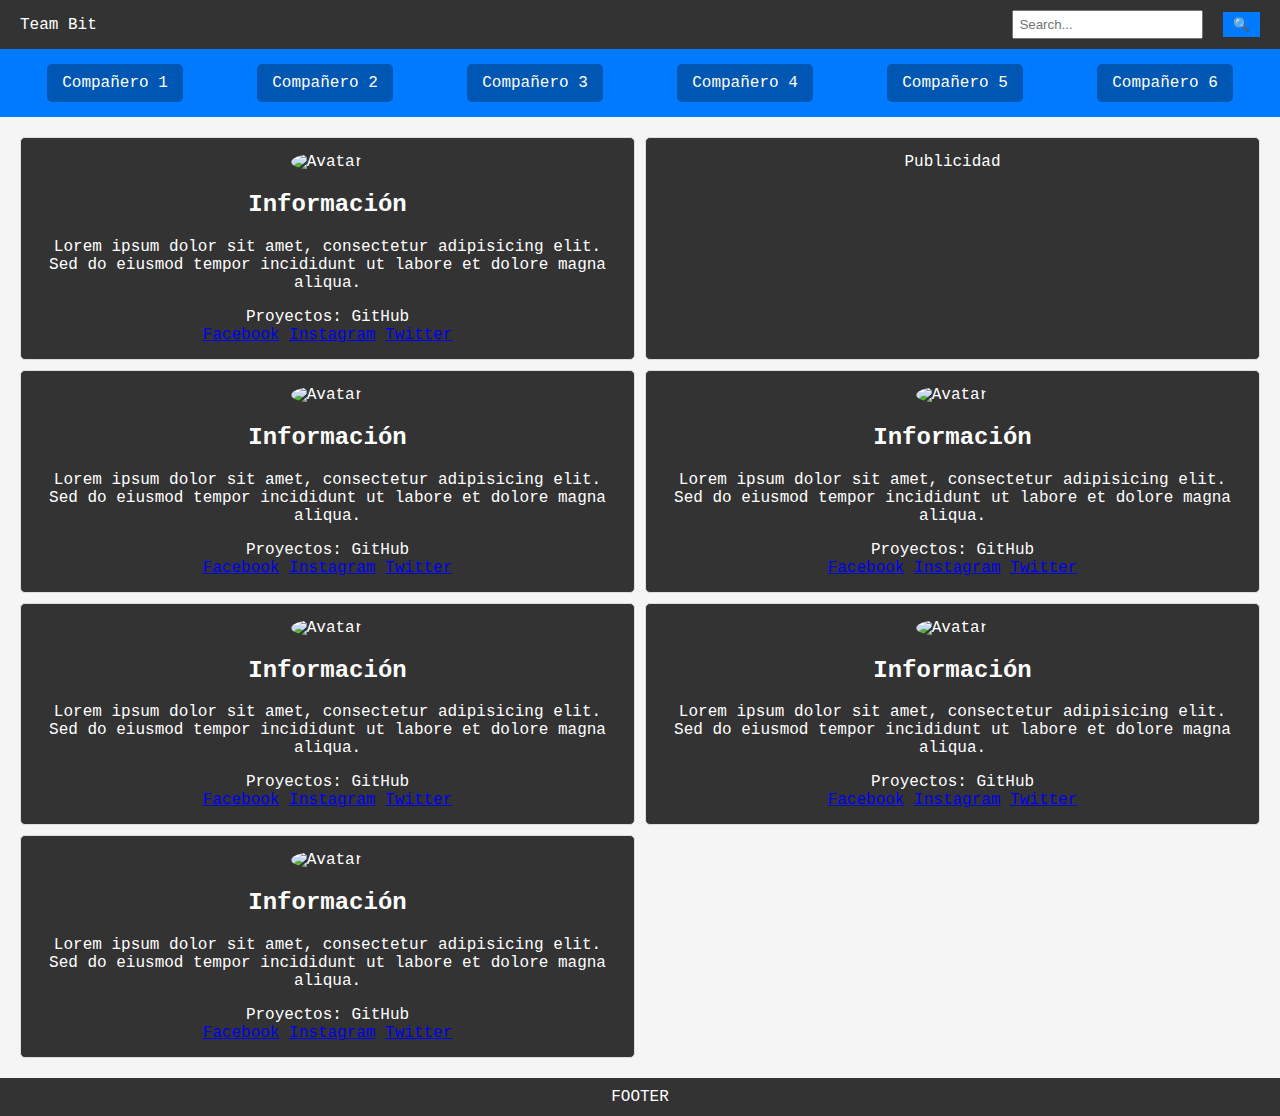
==== index.html @ 8e9f09e1 "Actualizacion estructura sitio web" ====
<!DOCTYPE html>
<html lang="en">
  <head>
    <meta charset="UTF-8" />
    <meta name="viewport" content="width=device-width, initial-scale=1.0" />
    <title>Team Bit</title>
    <link rel="stylesheet" href="./css/styles.css" />
  </head>
  <body>
    <header>
      <div class="logo">Team Bit</div>
      <div class="search-bar">
        <input type="text" placeholder="Search..." />
        <button class="icon">🔍</button>
      </div>
    </header>

    <nav class="menu">
      <ul>
        <li><a href="#comp1">Compañero 1</a></li>
        <li><a href="#comp2">Compañero 2</a></li>
        <li><a href="#comp3">Compañero 3</a></li>
        <li><a href="#comp4">Compañero 4</a></li>
        <li><a href="#comp5">Compañero 5</a></li>
        <li><a href="#comp6">Compañero 6</a></li>
      </ul>
    </nav>

    <main>
      <section class="content">
        <div class="card info1">
          <img
            src="https://via.placeholder.com/100"
            alt="Avatar"
            class="avatar"
          />
          <div class="details">
            <h2>Información</h2>
            <p>
              Lorem ipsum dolor sit amet, consectetur adipisicing elit. Sed do
              eiusmod tempor incididunt ut labore et dolore magna aliqua.
            </p>
            <div class="project">Proyectos: GitHub</div>
            <div class="social-media">
              <a href="#">Facebook</a>
              <a href="#">Instagram</a>
              <a href="#">Twitter</a>
            </div>
          </div>
        </div>
        <div class="card ads">Publicidad</div>
        <div class="card info1">
          <img
            src="https://via.placeholder.com/100"
            alt="Avatar"
            class="avatar"
          />
          <div class="details">
            <h2>Información</h2>
            <p>
              Lorem ipsum dolor sit amet, consectetur adipisicing elit. Sed do
              eiusmod tempor incididunt ut labore et dolore magna aliqua.
            </p>
            <div class="project">Proyectos: GitHub</div>
            <div class="social-media">
              <a href="#">Facebook</a>
              <a href="#">Instagram</a>
              <a href="#">Twitter</a>
            </div>
          </div>
        </div>
        <div class="card info1">
          <img
            src="https://via.placeholder.com/100"
            alt="Avatar"
            class="avatar"
          />
          <div class="details">
            <h2>Información</h2>
            <p>
              Lorem ipsum dolor sit amet, consectetur adipisicing elit. Sed do
              eiusmod tempor incididunt ut labore et dolore magna aliqua.
            </p>
            <div class="project">Proyectos: GitHub</div>
            <div class="social-media">
              <a href="#">Facebook</a>
              <a href="#">Instagram</a>
              <a href="#">Twitter</a>
            </div>
          </div>
        </div>
        <div class="card info1">
          <img
            src="https://via.placeholder.com/100"
            alt="Avatar"
            class="avatar"
          />
          <div class="details">
            <h2>Información</h2>
            <p>
              Lorem ipsum dolor sit amet, consectetur adipisicing elit. Sed do
              eiusmod tempor incididunt ut labore et dolore magna aliqua.
            </p>
            <div class="project">Proyectos: GitHub</div>
            <div class="social-media">
              <a href="#">Facebook</a>
              <a href="#">Instagram</a>
              <a href="#">Twitter</a>
            </div>
          </div>
        </div>
        <div class="card info1">
          <img
            src="https://via.placeholder.com/100"
            alt="Avatar"
            class="avatar"
          />
          <div class="details">
            <h2>Información</h2>
            <p>
              Lorem ipsum dolor sit amet, consectetur adipisicing elit. Sed do
              eiusmod tempor incididunt ut labore et dolore magna aliqua.
            </p>
            <div class="project">Proyectos: GitHub</div>
            <div class="social-media">
              <a href="#">Facebook</a>
              <a href="#">Instagram</a>
              <a href="#">Twitter</a>
            </div>
          </div>
        </div>
        <div class="card info1">
          <img
            src="https://via.placeholder.com/100"
            alt="Avatar"
            class="avatar"
          />
          <div class="details">
            <h2>Información</h2>
            <p>
              Lorem ipsum dolor sit amet, consectetur adipisicing elit. Sed do
              eiusmod tempor incididunt ut labore et dolore magna aliqua.
            </p>
            <div class="project">Proyectos: GitHub</div>
            <div class="social-media">
              <a href="#">Facebook</a>
              <a href="#">Instagram</a>
              <a href="#">Twitter</a>
            </div>
          </div>
        </div>
      </section>
    </main>

    <footer>FOOTER</footer>
  </body>
</html>
---- css/styles.css ----
body {
  margin: 0;
  font-family: "Courier New", monospace;
  background-color: #f5f5f5;
  box-sizing: border-box;
}

header {
  display: flex;
  justify-content: space-between;
  align-items: center;
  padding: 10px 20px;
  background-color: #333;
  color: white;
}

header .search-bar input {
  padding: 5px;
  margin-right: 10px;
}

header .search-bar .icon {
  background-color: #007bff;
  color: white;
  border: none;
  padding: 5px 10px;
  cursor: pointer;
}

/* Menu Styles */
.menu {
  background-color: #007bff;
  padding: 10px;
}

.menu ul {
  list-style: none;
  margin: 0;
  padding: 0;
  display: flex;
  justify-content: space-around;
  flex-wrap: wrap;
}

.menu ul li {
  margin: 5px;
}

.menu ul li a {
  text-decoration: none;
  color: white;
  padding: 10px 15px;
  display: block;
  background-color: #0056b3;
  border-radius: 5px;
  transition: background-color 0.3s ease;
}

.menu ul li a:hover {
  background-color: #003d80;
}

/* Content Styles */
.content {
  display: grid;
  grid-template-columns: repeat(2, 1fr);
  gap: 10px;
  padding: 20px;
}

.card {
  background-color: #333;
  color: white;
  border: 1px solid #ddd;
  padding: 15px;
  border-radius: 5px;
  text-align: center;
}

.avatar {
  width: 100px;
  height: 100px;
  border-radius: 50%;
}

footer {
  text-align: center;
  padding: 10px;
  background-color: #333;
  color: white;
}

/* Responsive Design */
@media (max-width: 1024px) {
  .content {
    grid-template-columns: 1fr;
  }
}

@media (max-width: 768px) {
  .content {
    grid-template-columns: 1fr;
  }

  header {
    flex-wrap: wrap;
    text-align: center;
  }
}

@media (max-width: 375px) {
  .menu ul {
    flex-direction: column;
  }

  .menu ul li a {
    width: 100%;
    text-align: center;
  }

  .content {
    grid-template-columns: 1fr;
  }
}
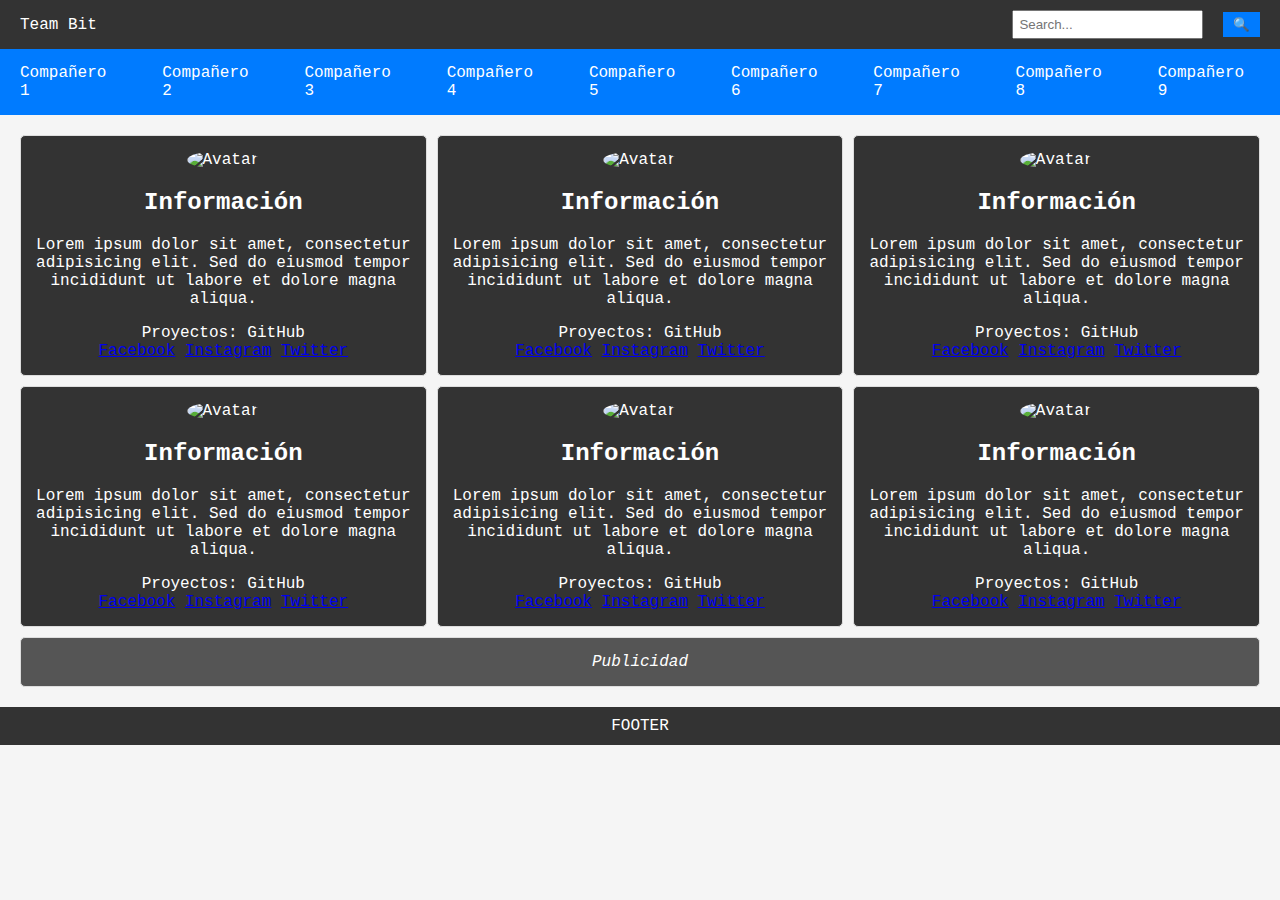
==== commit 887c950a: "cambios" ====
--- a/index.html
+++ b/index.html
@@ -23,6 +23,9 @@
         <li><a href="#comp4">Compañero 4</a></li>
         <li><a href="#comp5">Compañero 5</a></li>
         <li><a href="#comp6">Compañero 6</a></li>
+        <li><a href="#comp1">Compañero 7</a></li>
+        <li><a href="#comp2">Compañero 8</a></li>
+        <li><a href="#comp3">Compañero 9</a></li>
       </ul>
     </nav>
 
@@ -48,7 +51,7 @@
             </div>
           </div>
         </div>
-        <div class="card ads">Publicidad</div>
+
         <div class="card info1">
           <img
             src="https://via.placeholder.com/100"
@@ -149,6 +152,7 @@
             </div>
           </div>
         </div>
+        <div class="card ads">Publicidad</div>
       </section>
     </main>
 
--- a/css/styles.css
+++ b/css/styles.css
@@ -30,7 +30,9 @@
 /* Menu Styles */
 .menu {
   background-color: #007bff;
-  padding: 10px;
+  padding: 0;
+  display: flex;
+  justify-content: center;
 }
 
 .menu ul {
@@ -38,32 +40,51 @@
   margin: 0;
   padding: 0;
   display: flex;
-  justify-content: space-around;
-  flex-wrap: wrap;
 }
 
 .menu ul li {
-  margin: 5px;
+  margin: 0;
 }
 
 .menu ul li a {
   text-decoration: none;
   color: white;
-  padding: 10px 15px;
-  display: block;
-  background-color: #0056b3;
-  border-radius: 5px;
+  padding: 15px 20px;
+  display: inline-block;
   transition: background-color 0.3s ease;
 }
 
 .menu ul li a:hover {
-  background-color: #003d80;
+  background-color: #0056b3;
+}
+
+/* Responsive Menu Button */
+.menu-button {
+  display: none;
+  background-color: #007bff;
+  color: white;
+  padding: 10px 20px;
+  text-align: center;
+  border: none;
+  cursor: pointer;
+  font-size: 16px;
+}
+
+.menu-button.active + .menu {
+  display: flex;
+  flex-direction: column;
+  position: absolute;
+  top: 50px;
+  left: 0;
+  width: 100%;
+  background-color: #333;
+  z-index: 10;
 }
 
 /* Content Styles */
 .content {
   display: grid;
-  grid-template-columns: repeat(2, 1fr);
+  grid-template-columns: repeat(3, 1fr);
   gap: 10px;
   padding: 20px;
 }
@@ -75,6 +96,13 @@
   padding: 15px;
   border-radius: 5px;
   text-align: center;
+}
+
+.card.ads {
+  background-color: #555;
+  color: #fff;
+  font-style: italic;
+  grid-column: span 3;
 }
 
 .avatar {
@@ -92,33 +120,78 @@
 
 /* Responsive Design */
 @media (max-width: 1024px) {
+  header {
+    flex-wrap: wrap;
+    text-align: center;
+  }
+
   .content {
-    grid-template-columns: 1fr;
+    grid-template-columns: repeat(2, 1fr);
+    gap: 20px;
+  }
+
+  .menu {
+    flex-wrap: wrap;
+    justify-content: space-around;
   }
 }
 
 @media (max-width: 768px) {
-  .content {
-    grid-template-columns: 1fr;
+  header {
+    flex-direction: column;
+    align-items: center;
   }
 
-  header {
-    flex-wrap: wrap;
-    text-align: center;
-  }
-}
-
-@media (max-width: 375px) {
-  .menu ul {
-    flex-direction: column;
+  .menu-button {
+    display: block;
   }
 
-  .menu ul li a {
-    width: 100%;
-    text-align: center;
+  .menu {
+    display: none;
+  }
+
+  .menu-button.active + .menu {
+    display: flex;
   }
 
   .content {
     grid-template-columns: 1fr;
   }
 }
+
+@media (max-width: 375px) {
+  header {
+    flex-direction: column;
+    align-items: flex-start;
+    padding: 10px;
+  }
+
+  .menu {
+    display: none;
+  }
+
+  .menu ul {
+    flex-direction: column;
+    align-items: flex-start;
+    width: 100%;
+  }
+
+  .menu ul li {
+    width: 100%;
+  }
+
+  .menu ul li a {
+    width: 100%;
+    padding: 15px;
+    box-sizing: border-box;
+  }
+
+  .content {
+    grid-template-columns: 1fr;
+    padding: 10px;
+  }
+
+  .card {
+    width: 100%;
+  }
+}
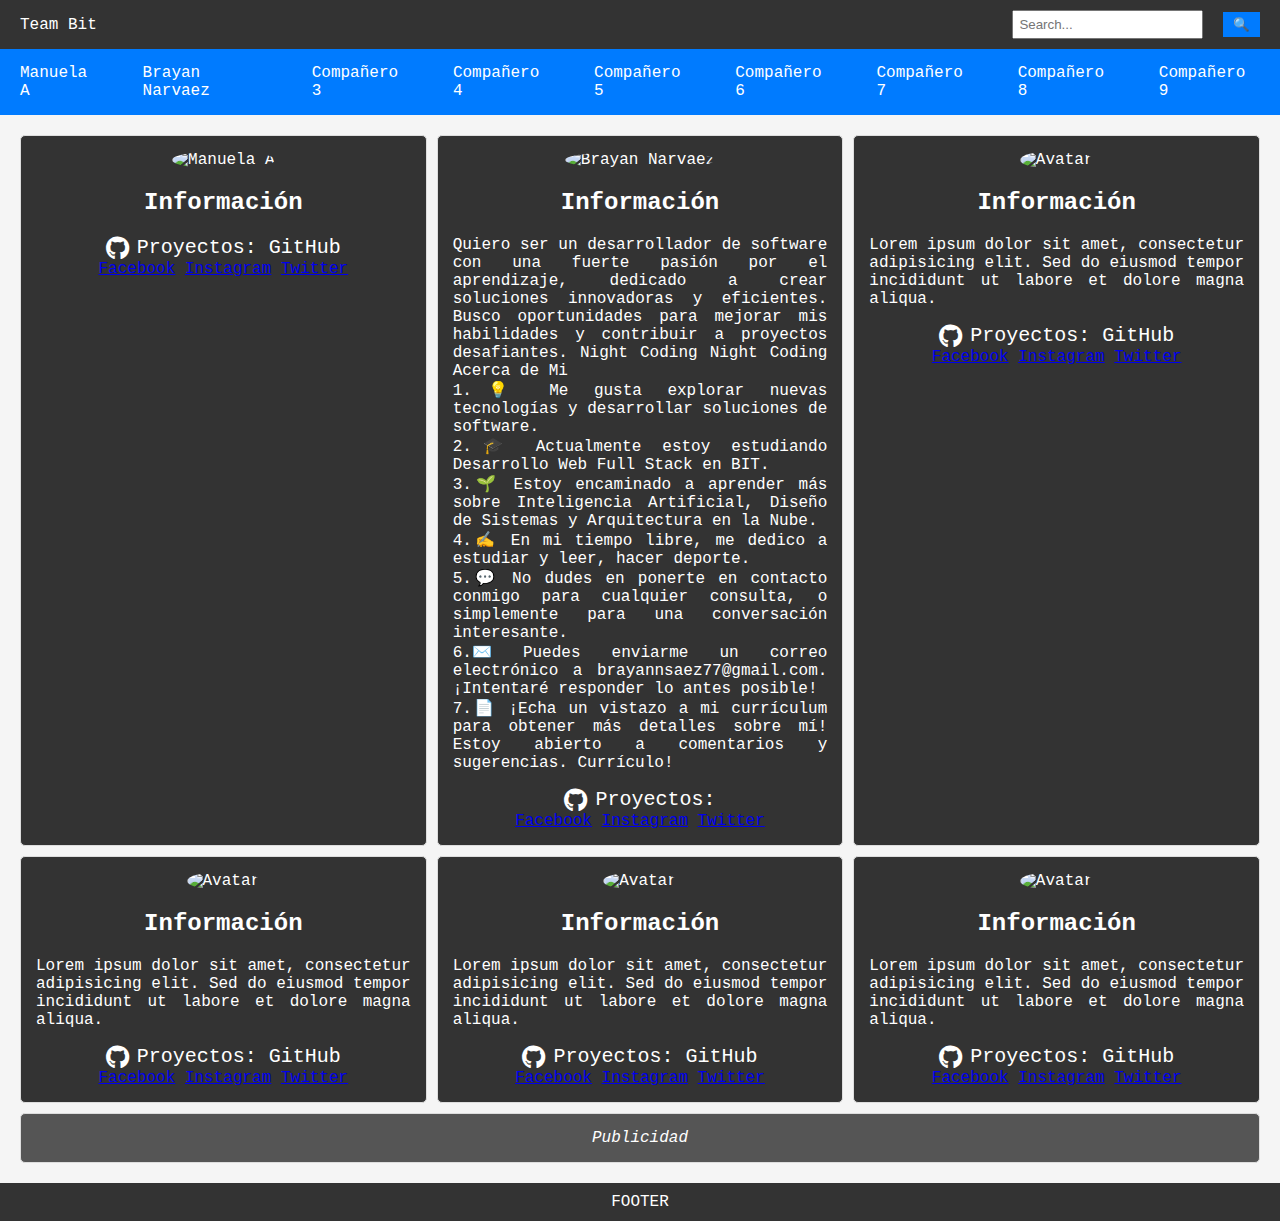
==== commit c8440d8d: "Modificando contenido" ====
--- a/index.html
+++ b/index.html
@@ -5,6 +5,10 @@
     <meta name="viewport" content="width=device-width, initial-scale=1.0" />
     <title>Team Bit</title>
     <link rel="stylesheet" href="./css/styles.css" />
+    <link
+      href="https://cdnjs.cloudflare.com/ajax/libs/font-awesome/6.0.0-beta3/css/all.min.css"
+      rel="stylesheet"
+    />
   </head>
   <body>
     <header>
@@ -17,8 +21,8 @@
 
     <nav class="menu">
       <ul>
-        <li><a href="#comp1">Compañero 1</a></li>
-        <li><a href="#comp2">Compañero 2</a></li>
+        <li><a href="#comp1">Manuela A</a></li>
+        <li><a href="#comp2">Brayan Narvaez</a></li>
         <li><a href="#comp3">Compañero 3</a></li>
         <li><a href="#comp4">Compañero 4</a></li>
         <li><a href="#comp5">Compañero 5</a></li>
@@ -33,16 +37,13 @@
       <section class="content">
         <div class="card info1">
           <img
-            src="https://via.placeholder.com/100"
-            alt="Avatar"
+            src="https://github.com/Amarilla-ss.png"
+            alt="Manuela A"
             class="avatar"
           />
           <div class="details">
             <h2>Información</h2>
-            <p>
-              Lorem ipsum dolor sit amet, consectetur adipisicing elit. Sed do
-              eiusmod tempor incididunt ut labore et dolore magna aliqua.
-            </p>
+            <p></p>
             <div class="project">Proyectos: GitHub</div>
             <div class="social-media">
               <a href="#">Facebook</a>
@@ -54,17 +55,36 @@
 
         <div class="card info1">
           <img
-            src="https://via.placeholder.com/100"
-            alt="Avatar"
+            src="https://github.com/BNarvaez.png"
+            alt="Brayan Narvaez"
             class="avatar"
           />
           <div class="details">
             <h2>Información</h2>
             <p>
-              Lorem ipsum dolor sit amet, consectetur adipisicing elit. Sed do
-              eiusmod tempor incididunt ut labore et dolore magna aliqua.
+              Quiero ser un desarrollador de software con una fuerte pasión por
+              el aprendizaje, dedicado a crear soluciones innovadoras y
+              eficientes. Busco oportunidades para mejorar mis habilidades y
+              contribuir a proyectos desafiantes. Night Coding Night Coding
+              Acerca de Mi <br />
+              1.💡 Me gusta explorar nuevas tecnologías y desarrollar soluciones
+              de software. <br />
+              2.🎓 Actualmente estoy estudiando Desarrollo Web Full Stack en
+              BIT. <br />
+              3.🌱 Estoy encaminado a aprender más sobre Inteligencia
+              Artificial, Diseño de Sistemas y Arquitectura en la Nube. <br />
+              4.✍️ En mi tiempo libre, me dedico a estudiar y leer, hacer
+              deporte. <br />
+              5.💬 No dudes en ponerte en contacto conmigo para cualquier
+              consulta, o simplemente para una conversación interesante. <br />
+              6.✉️ Puedes enviarme un correo electrónico a
+              brayannsaez77@gmail.com. ¡Intentaré responder lo antes posible!
+              <br />
+              7.📄 ¡Echa un vistazo a mi currículum para obtener más detalles
+              sobre mí! Estoy abierto a comentarios y sugerencias. Currículo!
             </p>
-            <div class="project">Proyectos: GitHub</div>
+            <div class="project">Proyectos:</div>
+
             <div class="social-media">
               <a href="#">Facebook</a>
               <a href="#">Instagram</a>
--- a/css/styles.css
+++ b/css/styles.css
@@ -82,6 +82,21 @@
 }
 
 /* Content Styles */
+p {
+  text-align: justify;
+}
+.project {
+  font-size: 20px;
+  position: relative;
+}
+
+.project::before {
+  content: "\f09b"; /* Código Unicode para el ícono de GitHub */
+  font-family: "Font Awesome 5 Brands"; /* Especifica la fuente Font Awesome */
+  margin-right: 8px; /* Espacio entre el ícono y el texto */
+  font-size: 24px; /* Ajusta el tamaño del ícono */
+  vertical-align: middle; /* Alinea verticalmente el ícono con el texto */
+}
 .content {
   display: grid;
   grid-template-columns: repeat(3, 1fr);
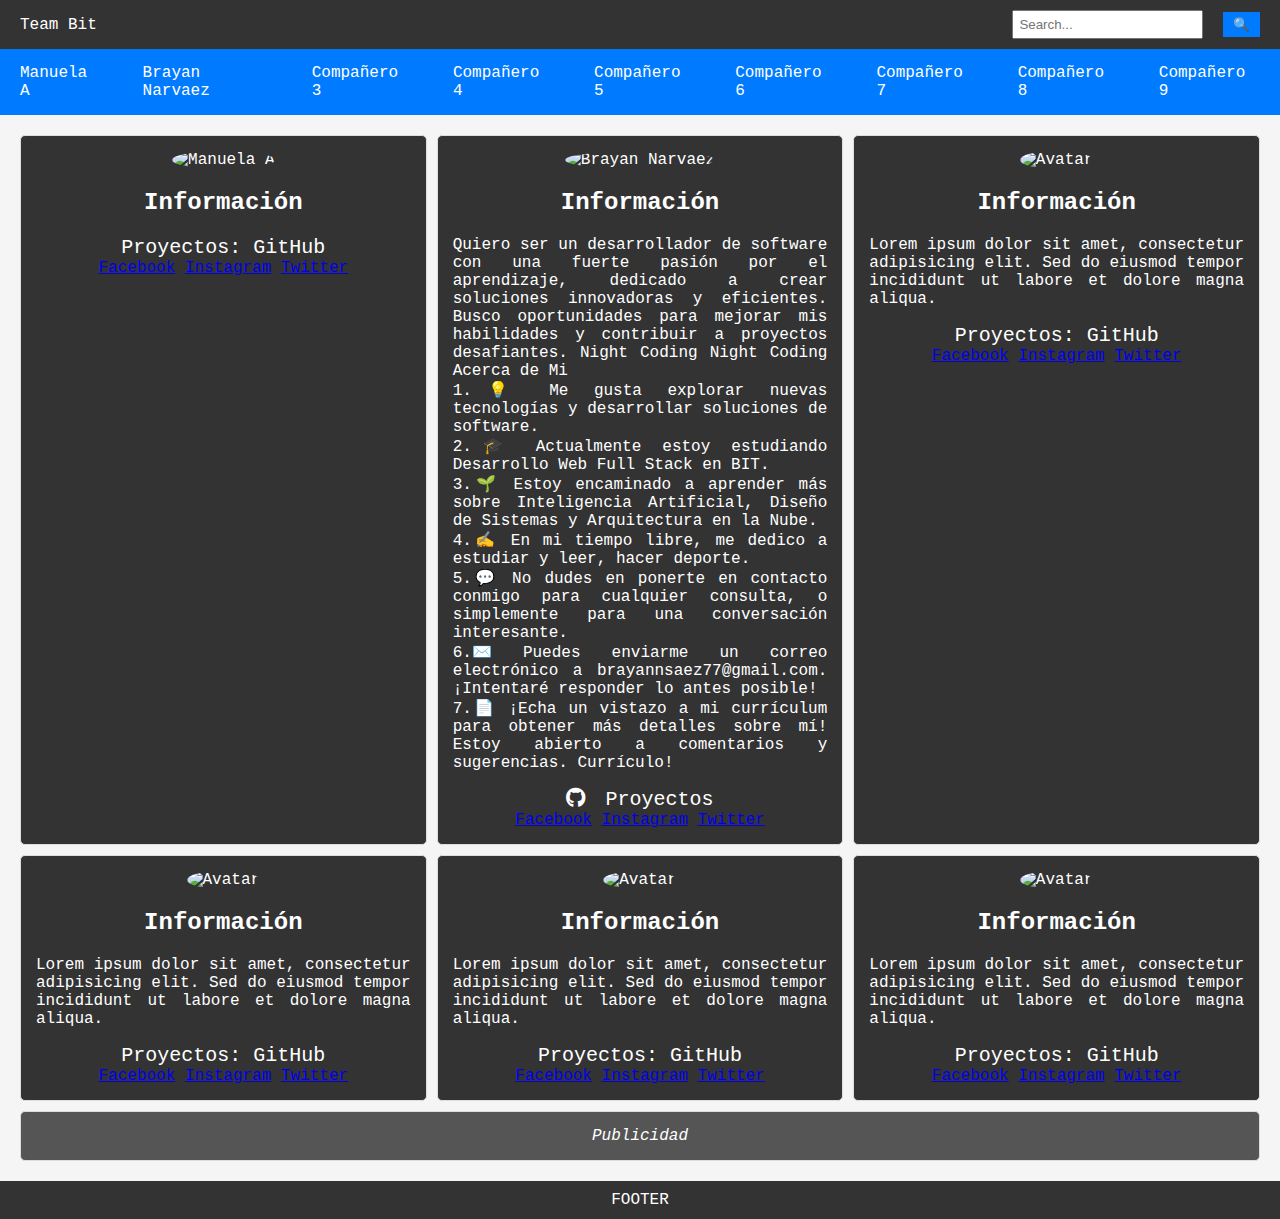
==== commit 1db5672b: "cambios informacion compañeros" ====
--- a/index.html
+++ b/index.html
@@ -83,7 +83,11 @@
               7.📄 ¡Echa un vistazo a mi currículum para obtener más detalles
               sobre mí! Estoy abierto a comentarios y sugerencias. Currículo!
             </p>
-            <div class="project">Proyectos:</div>
+            <div class="project">
+              <a href="https://github.com/BNarvaez" target="_blank">
+                <i class="fab fa-github"></i> Proyectos
+              </a>
+            </div>
 
             <div class="social-media">
               <a href="#">Facebook</a>
--- a/css/styles.css
+++ b/css/styles.css
@@ -91,11 +91,22 @@
 }
 
 .project::before {
-  content: "\f09b"; /* Código Unicode para el ícono de GitHub */
   font-family: "Font Awesome 5 Brands"; /* Especifica la fuente Font Awesome */
   margin-right: 8px; /* Espacio entre el ícono y el texto */
   font-size: 24px; /* Ajusta el tamaño del ícono */
   vertical-align: middle; /* Alinea verticalmente el ícono con el texto */
+}
+
+.project a {
+  text-decoration: none; /* Elimina el subrayado del enlace */
+  color: inherit; /* Mantiene el color del texto */
+}
+
+.project a:hover {
+  color: #0073e6; /* Cambia el color al pasar el mouse sobre el enlace */
+}
+.project i {
+  margin-right: 8px; /* Espacio entre el ícono y el texto */
 }
 .content {
   display: grid;
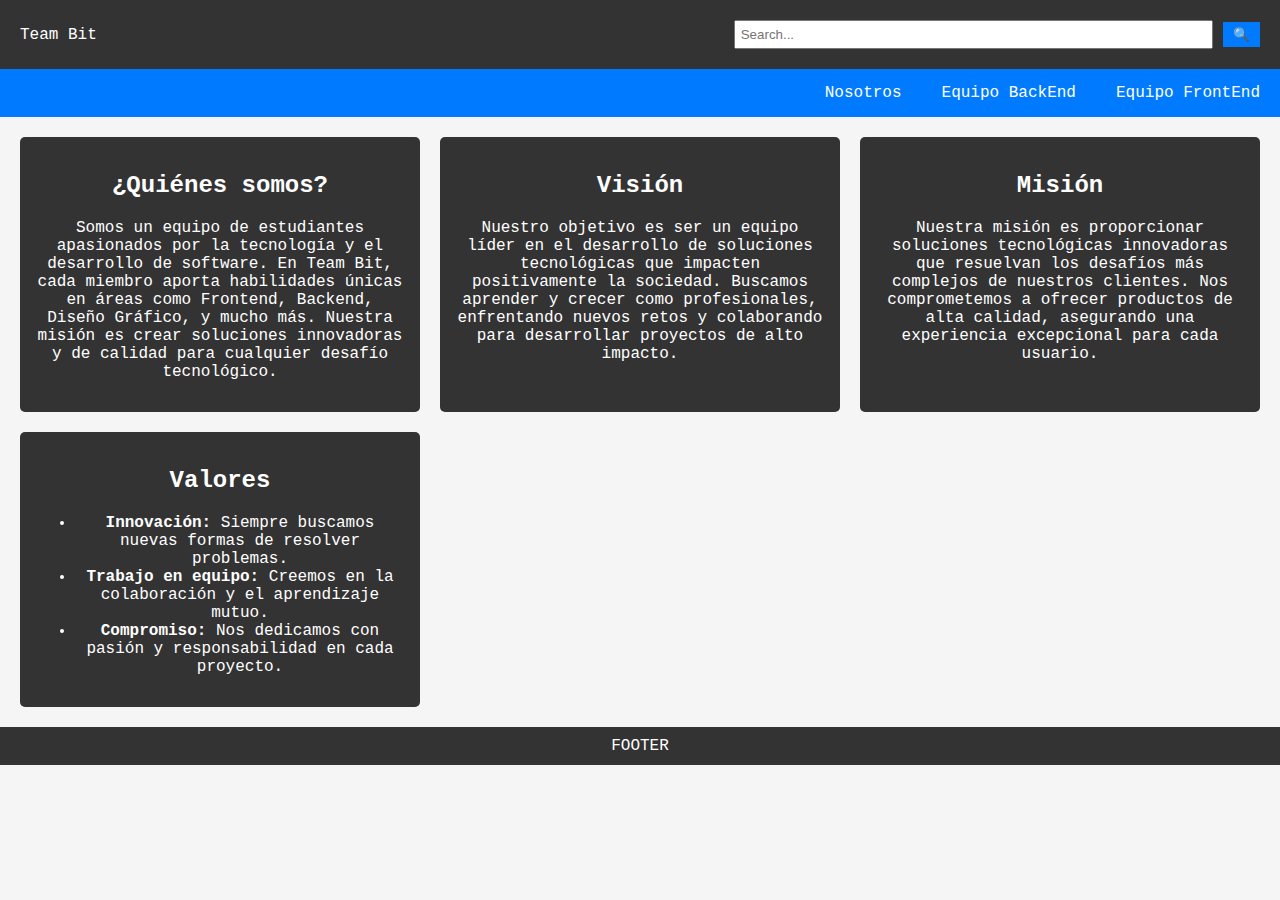
==== commit 587c5d32: "Cambios finales" ====
--- a/index.html
+++ b/index.html
@@ -3,7 +3,7 @@
   <head>
     <meta charset="UTF-8" />
     <meta name="viewport" content="width=device-width, initial-scale=1.0" />
-    <title>Team Bit</title>
+    <title>Nosotros - Team Bit</title>
     <link rel="stylesheet" href="./css/styles.css" />
     <link
       href="https://cdnjs.cloudflare.com/ajax/libs/font-awesome/6.0.0-beta3/css/all.min.css"
@@ -13,6 +13,7 @@
   <body>
     <header>
       <div class="logo">Team Bit</div>
+      <button class="menu-button" onclick="toggleMenu()">☰</button>
       <div class="search-bar">
         <input type="text" placeholder="Search..." />
         <button class="icon">🔍</button>
@@ -20,166 +21,72 @@
     </header>
 
     <nav class="menu">
-      <ul>
-        <li><a href="#comp1">Manuela A</a></li>
-        <li><a href="#comp2">Brayan Narvaez</a></li>
-        <li><a href="#comp3">Compañero 3</a></li>
-        <li><a href="#comp4">Compañero 4</a></li>
-        <li><a href="#comp5">Compañero 5</a></li>
-        <li><a href="#comp6">Compañero 6</a></li>
-        <li><a href="#comp1">Compañero 7</a></li>
-        <li><a href="#comp2">Compañero 8</a></li>
-        <li><a href="#comp3">Compañero 9</a></li>
+      <ul id="menuList">
+        <li><a href="index.html">Nosotros</a></li>
+        <li><a href="EquipoBackend.html">Equipo BackEnd</a></li>
+        <li><a href="EquipoFrontend.html">Equipo FrontEnd</a></li>
       </ul>
     </nav>
 
     <main>
       <section class="content">
-        <div class="card info1">
-          <img
-            src="https://github.com/Amarilla-ss.png"
-            alt="Manuela A"
-            class="avatar"
-          />
-          <div class="details">
-            <h2>Información</h2>
-            <p></p>
-            <div class="project">Proyectos: GitHub</div>
-            <div class="social-media">
-              <a href="#">Facebook</a>
-              <a href="#">Instagram</a>
-              <a href="#">Twitter</a>
-            </div>
-          </div>
+        <div class="card">
+          <h2>¿Quiénes somos?</h2>
+          <p>
+            Somos un equipo de estudiantes apasionados por la tecnología y el
+            desarrollo de software. En Team Bit, cada miembro aporta habilidades
+            únicas en áreas como Frontend, Backend, Diseño Gráfico, y mucho más.
+            Nuestra misión es crear soluciones innovadoras y de calidad para
+            cualquier desafío tecnológico.
+          </p>
         </div>
 
-        <div class="card info1">
-          <img
-            src="https://github.com/BNarvaez.png"
-            alt="Brayan Narvaez"
-            class="avatar"
-          />
-          <div class="details">
-            <h2>Información</h2>
-            <p>
-              Quiero ser un desarrollador de software con una fuerte pasión por
-              el aprendizaje, dedicado a crear soluciones innovadoras y
-              eficientes. Busco oportunidades para mejorar mis habilidades y
-              contribuir a proyectos desafiantes. Night Coding Night Coding
-              Acerca de Mi <br />
-              1.💡 Me gusta explorar nuevas tecnologías y desarrollar soluciones
-              de software. <br />
-              2.🎓 Actualmente estoy estudiando Desarrollo Web Full Stack en
-              BIT. <br />
-              3.🌱 Estoy encaminado a aprender más sobre Inteligencia
-              Artificial, Diseño de Sistemas y Arquitectura en la Nube. <br />
-              4.✍️ En mi tiempo libre, me dedico a estudiar y leer, hacer
-              deporte. <br />
-              5.💬 No dudes en ponerte en contacto conmigo para cualquier
-              consulta, o simplemente para una conversación interesante. <br />
-              6.✉️ Puedes enviarme un correo electrónico a
-              brayannsaez77@gmail.com. ¡Intentaré responder lo antes posible!
-              <br />
-              7.📄 ¡Echa un vistazo a mi currículum para obtener más detalles
-              sobre mí! Estoy abierto a comentarios y sugerencias. Currículo!
-            </p>
-            <div class="project">
-              <a href="https://github.com/BNarvaez" target="_blank">
-                <i class="fab fa-github"></i> Proyectos
-              </a>
-            </div>
+        <div class="card">
+          <h2>Visión</h2>
+          <p>
+            Nuestro objetivo es ser un equipo líder en el desarrollo de
+            soluciones tecnológicas que impacten positivamente la sociedad.
+            Buscamos aprender y crecer como profesionales, enfrentando nuevos
+            retos y colaborando para desarrollar proyectos de alto impacto.
+          </p>
+        </div>
+        <div class="card">
+          <h2>Misión</h2>
+          <p>
+            Nuestra misión es proporcionar soluciones tecnológicas innovadoras
+            que resuelvan los desafíos más complejos de nuestros clientes. Nos
+            comprometemos a ofrecer productos de alta calidad, asegurando una
+            experiencia excepcional para cada usuario.
+          </p>
+        </div>
 
-            <div class="social-media">
-              <a href="#">Facebook</a>
-              <a href="#">Instagram</a>
-              <a href="#">Twitter</a>
-            </div>
-          </div>
+        <div class="card">
+          <h2>Valores</h2>
+          <ul>
+            <li>
+              <strong>Innovación:</strong> Siempre buscamos nuevas formas de
+              resolver problemas.
+            </li>
+            <li>
+              <strong>Trabajo en equipo:</strong> Creemos en la colaboración y
+              el aprendizaje mutuo.
+            </li>
+            <li>
+              <strong>Compromiso:</strong> Nos dedicamos con pasión y
+              responsabilidad en cada proyecto.
+            </li>
+          </ul>
         </div>
-        <div class="card info1">
-          <img
-            src="https://via.placeholder.com/100"
-            alt="Avatar"
-            class="avatar"
-          />
-          <div class="details">
-            <h2>Información</h2>
-            <p>
-              Lorem ipsum dolor sit amet, consectetur adipisicing elit. Sed do
-              eiusmod tempor incididunt ut labore et dolore magna aliqua.
-            </p>
-            <div class="project">Proyectos: GitHub</div>
-            <div class="social-media">
-              <a href="#">Facebook</a>
-              <a href="#">Instagram</a>
-              <a href="#">Twitter</a>
-            </div>
-          </div>
-        </div>
-        <div class="card info1">
-          <img
-            src="https://via.placeholder.com/100"
-            alt="Avatar"
-            class="avatar"
-          />
-          <div class="details">
-            <h2>Información</h2>
-            <p>
-              Lorem ipsum dolor sit amet, consectetur adipisicing elit. Sed do
-              eiusmod tempor incididunt ut labore et dolore magna aliqua.
-            </p>
-            <div class="project">Proyectos: GitHub</div>
-            <div class="social-media">
-              <a href="#">Facebook</a>
-              <a href="#">Instagram</a>
-              <a href="#">Twitter</a>
-            </div>
-          </div>
-        </div>
-        <div class="card info1">
-          <img
-            src="https://via.placeholder.com/100"
-            alt="Avatar"
-            class="avatar"
-          />
-          <div class="details">
-            <h2>Información</h2>
-            <p>
-              Lorem ipsum dolor sit amet, consectetur adipisicing elit. Sed do
-              eiusmod tempor incididunt ut labore et dolore magna aliqua.
-            </p>
-            <div class="project">Proyectos: GitHub</div>
-            <div class="social-media">
-              <a href="#">Facebook</a>
-              <a href="#">Instagram</a>
-              <a href="#">Twitter</a>
-            </div>
-          </div>
-        </div>
-        <div class="card info1">
-          <img
-            src="https://via.placeholder.com/100"
-            alt="Avatar"
-            class="avatar"
-          />
-          <div class="details">
-            <h2>Información</h2>
-            <p>
-              Lorem ipsum dolor sit amet, consectetur adipisicing elit. Sed do
-              eiusmod tempor incididunt ut labore et dolore magna aliqua.
-            </p>
-            <div class="project">Proyectos: GitHub</div>
-            <div class="social-media">
-              <a href="#">Facebook</a>
-              <a href="#">Instagram</a>
-              <a href="#">Twitter</a>
-            </div>
-          </div>
-        </div>
-        <div class="card ads">Publicidad</div>
       </section>
     </main>
 
     <footer>FOOTER</footer>
+
+    <script>
+      function toggleMenu() {
+        const menuList = document.getElementById("menuList");
+        menuList.classList.toggle("active");
+      }
+    </script>
   </body>
 </html>
--- a/css/styles.css
+++ b/css/styles.css
@@ -1,3 +1,4 @@
+/* General Reset */
 body {
   margin: 0;
   font-family: "Courier New", monospace;
@@ -5,18 +6,34 @@
   box-sizing: border-box;
 }
 
+/* Header */
 header {
   display: flex;
+  flex-wrap: wrap;
+  align-items: center;
   justify-content: space-between;
+  padding: 10px 20px;
+  background-color: #333;
+  color: white;
+}
+
+header .logo-title {
+  flex: 2 1 auto;
+  text-align: left;
+}
+
+header .search-bar {
+  flex: 3 1 auto;
+  display: flex;
+  justify-content: flex-end;
   align-items: center;
-  padding: 10px 20px;
-  background-color: #333;
-  color: white;
+  margin: 10px 0;
 }
 
 header .search-bar input {
   padding: 5px;
   margin-right: 10px;
+  width: 40%;
 }
 
 header .search-bar .icon {
@@ -25,21 +42,32 @@
   border: none;
   padding: 5px 10px;
   cursor: pointer;
+  display: block;
+}
+
+.menu-button {
+  flex: 0 1 auto;
+  display: none;
+  background-color: #007bff;
+  color: white;
+  padding: 10px;
+  border: none;
+  cursor: pointer;
 }
 
 /* Menu Styles */
 .menu {
   background-color: #007bff;
-  padding: 0;
+  width: 100%;
+}
+
+.menu ul {
   display: flex;
-  justify-content: center;
-}
-
-.menu ul {
   list-style: none;
   margin: 0;
   padding: 0;
-  display: flex;
+  justify-content: right;
+  flex-wrap: wrap;
 }
 
 .menu ul li {
@@ -58,77 +86,45 @@
   background-color: #0056b3;
 }
 
-/* Responsive Menu Button */
-.menu-button {
-  display: none;
-  background-color: #007bff;
-  color: white;
-  padding: 10px 20px;
-  text-align: center;
-  border: none;
-  cursor: pointer;
-  font-size: 16px;
-}
-
-.menu-button.active + .menu {
-  display: flex;
-  flex-direction: column;
-  position: absolute;
-  top: 50px;
-  left: 0;
-  width: 100%;
-  background-color: #333;
-  z-index: 10;
-}
-
-/* Content Styles */
-p {
-  text-align: justify;
-}
-.project {
-  font-size: 20px;
-  position: relative;
-}
-
-.project::before {
-  font-family: "Font Awesome 5 Brands"; /* Especifica la fuente Font Awesome */
-  margin-right: 8px; /* Espacio entre el ícono y el texto */
-  font-size: 24px; /* Ajusta el tamaño del ícono */
-  vertical-align: middle; /* Alinea verticalmente el ícono con el texto */
-}
-
-.project a {
-  text-decoration: none; /* Elimina el subrayado del enlace */
-  color: inherit; /* Mantiene el color del texto */
-}
-
-.project a:hover {
-  color: #0073e6; /* Cambia el color al pasar el mouse sobre el enlace */
-}
-.project i {
-  margin-right: 8px; /* Espacio entre el ícono y el texto */
-}
+.menu ul.active {
+  display: block;
+  background-color: #333;
+}
+
+/* Content */
 .content {
   display: grid;
-  grid-template-columns: repeat(3, 1fr);
-  gap: 10px;
+  grid-template-columns: repeat(auto-fit, minmax(300px, 1fr));
+  gap: 20px;
   padding: 20px;
 }
-
+.project a {
+  color: white; /* Cambia este color al que desees */
+  text-decoration: none; /* Elimina el subrayado */
+}
+
+.project a:hover {
+  color: #ff4500; /* Este color se muestra cuando el enlace es hover */
+}
+.social-media a {
+  color: white; /* Cambia este color al que prefieras */
+  text-decoration: none; /* Elimina el subrayado */
+}
+
+.social-media a:hover {
+  color: #ff4500; /* Este será el color cuando el enlace se pase por encima */
+}
 .card {
   background-color: #333;
   color: white;
-  border: 1px solid #ddd;
   padding: 15px;
   border-radius: 5px;
   text-align: center;
 }
 
-.card.ads {
-  background-color: #555;
-  color: #fff;
-  font-style: italic;
-  grid-column: span 3;
+.card.publicidad {
+  grid-column: span 2;
+  width: 100%;
 }
 
 .avatar {
@@ -137,6 +133,7 @@
   border-radius: 50%;
 }
 
+/* Footer */
 footer {
   text-align: center;
   padding: 10px;
@@ -145,79 +142,82 @@
 }
 
 /* Responsive Design */
-@media (max-width: 1024px) {
-  header {
-    flex-wrap: wrap;
-    text-align: center;
-  }
-
-  .content {
-    grid-template-columns: repeat(2, 1fr);
-    gap: 20px;
-  }
-
-  .menu {
-    flex-wrap: wrap;
-    justify-content: space-around;
-  }
-}
-
-@media (max-width: 768px) {
+
+/* Pantallas entre 675px y 1024px */
+@media (min-width: 675px) and (max-width: 1024px) {
+  .menu-button {
+    display: none;
+  }
+
+  .menu ul {
+    display: flex;
+  }
+
+  header .search-bar input {
+    display: block;
+  }
+
+  header .search-bar .icon {
+    display: none;
+  }
+}
+
+/* Pantallas menores a 675px */
+@media (max-width: 674px) {
   header {
     flex-direction: column;
     align-items: center;
   }
 
-  .menu-button {
+  header .logo-title {
+    order: 1;
+    width: 100%;
+    text-align: center;
+    margin-bottom: 10px;
+  }
+
+  header .search-bar {
+    order: 2;
+    width: 100%;
+    justify-content: flex-end;
+  }
+
+  header .search-bar input {
+    display: none; /* Oculta el campo de entrada */
+  }
+
+  header .search-bar .icon {
+    display: block; /* Muestra solo el icono */
+  }
+
+  header .menu-button {
+    order: 3;
     display: block;
-  }
-
-  .menu {
+    padding: 5px 10px;
+    align-self: flex-end; /* Alinea el botón a la derecha */
+  }
+
+  .menu ul {
     display: none;
   }
 
-  .menu-button.active + .menu {
+  .menu ul.active {
     display: flex;
-  }
-
+    flex-direction: column;
+  }
+}
+
+/* Pantallas menores a 375px */
+@media (max-width: 375px) {
   .content {
-    grid-template-columns: 1fr;
-  }
-}
-
-@media (max-width: 375px) {
-  header {
-    flex-direction: column;
-    align-items: flex-start;
     padding: 10px;
   }
 
-  .menu {
-    display: none;
-  }
-
   .menu ul {
-    flex-direction: column;
-    align-items: flex-start;
     width: 100%;
   }
 
-  .menu ul li {
-    width: 100%;
-  }
-
-  .menu ul li a {
-    width: 100%;
-    padding: 15px;
-    box-sizing: border-box;
-  }
-
-  .content {
-    grid-template-columns: 1fr;
-    padding: 10px;
-  }
-
-  .card {
-    width: 100%;
-  }
-}
+  .card.publicidad {
+    grid-column: span 1;
+  }
+}
